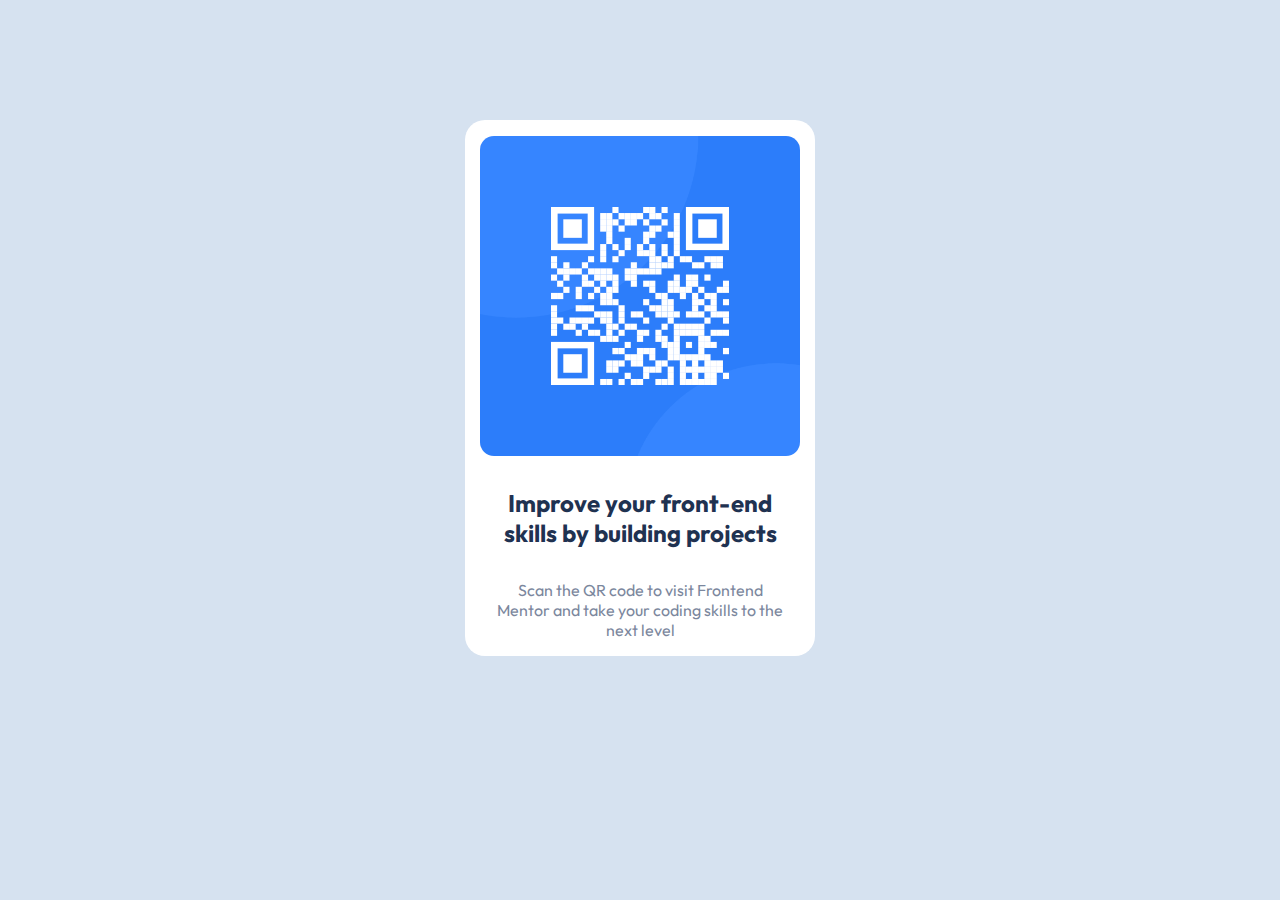
==== index.html @ 6a4e22a7 "Add files via upload" ====
<!DOCTYPE html>
<html lang="en">
<head>
    <meta charset="UTF-8">
    <meta http-equiv="X-UA-Compatible" content="IE=edge">
    <meta name="viewport" content="width=device-width, initial-scale=1.0">
    <title>frontend Mentor's QR code</title>
    <link rel="stylesheet" href="style.css">
    <link rel="preconnect" href="https://fonts.googleapis.com">
    <link rel="preconnect" href="https://fonts.gstatic.com" crossorigin>
    <link href="https://fonts.googleapis.com/css2?family=Outfit:wght@100;400;700&display=swap" rel="stylesheet">
</head>
<body>
    <div class="container">
        <img src="qr-code-component-main/images/image-qr-code.png" alt="QR Code">
        <h1>Improve your front-end skills by building projects</h1>
        <p>Scan the QR code to visit Frontend Mentor and take your coding skills to the next level</p>
    </div>
</body>
</html>
---- style.css ----
:root {
    --my_white: hsl(0, 0%, 100%);
    --my_light_gray: hsl(212, 45%, 89%);
    --my_grayish_blue: hsl(220, 15%, 55%);
    --my_dark_blue: hsl(218, 44%, 22%);
}

body {
    font-weight: 700;
    text-align: center;
    font-family: 'Outfit', sans-serif;
    background-color: var(--my_light_gray);
    text-align: center;
}
.container {
    display: flex;
    flex-direction: column;
    justify-content: center;
    align-items: center;
    max-width: 350px;
    border-radius: 20px;
    background-color: var(--my_white);
    margin: 120px auto;
}
img {
    padding: 1rem;
    max-width: 320px;
    border-radius: 30px;
}
h1 {
    width: 300px;
    font-size: x-large;
    color: var(--my_dark_blue);
}
p {
    width: 290px;
    font: xx-large;
    color: var(--my_grayish_blue);
    font-weight: 400;
}

@media (max-width:320px) {
    .container{
        max-width: 320px;
    }
    img {
        width: 280px;
    }
}
@media (max-width:375px) {
    .container{
        max-width: 375px;
    }
    img {
        max-width: 310px;
    }
}
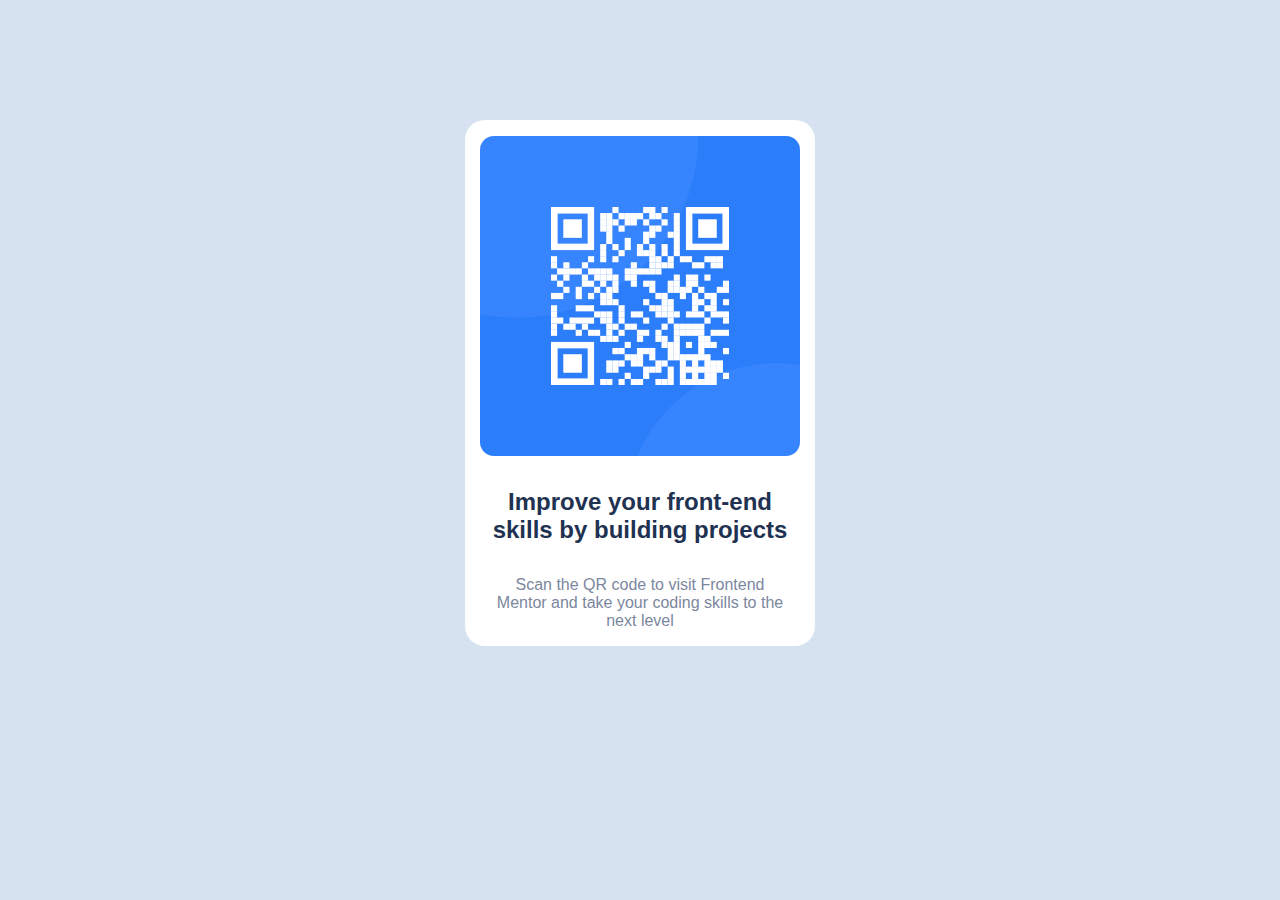
==== commit 317f67df: "Update index.html" ====
--- a/index.html
+++ b/index.html
@@ -6,15 +6,12 @@
     <meta name="viewport" content="width=device-width, initial-scale=1.0">
     <title>frontend Mentor's QR code</title>
     <link rel="stylesheet" href="style.css">
-    <link rel="preconnect" href="https://fonts.googleapis.com">
-    <link rel="preconnect" href="https://fonts.gstatic.com" crossorigin>
-    <link href="https://fonts.googleapis.com/css2?family=Outfit:wght@100;400;700&display=swap" rel="stylesheet">
 </head>
 <body>
-    <div class="container">
+    <main class="container">
         <img src="qr-code-component-main/images/image-qr-code.png" alt="QR Code">
         <h1>Improve your front-end skills by building projects</h1>
         <p>Scan the QR code to visit Frontend Mentor and take your coding skills to the next level</p>
-    </div>
+    </main>
 </body>
-</html>+</html>
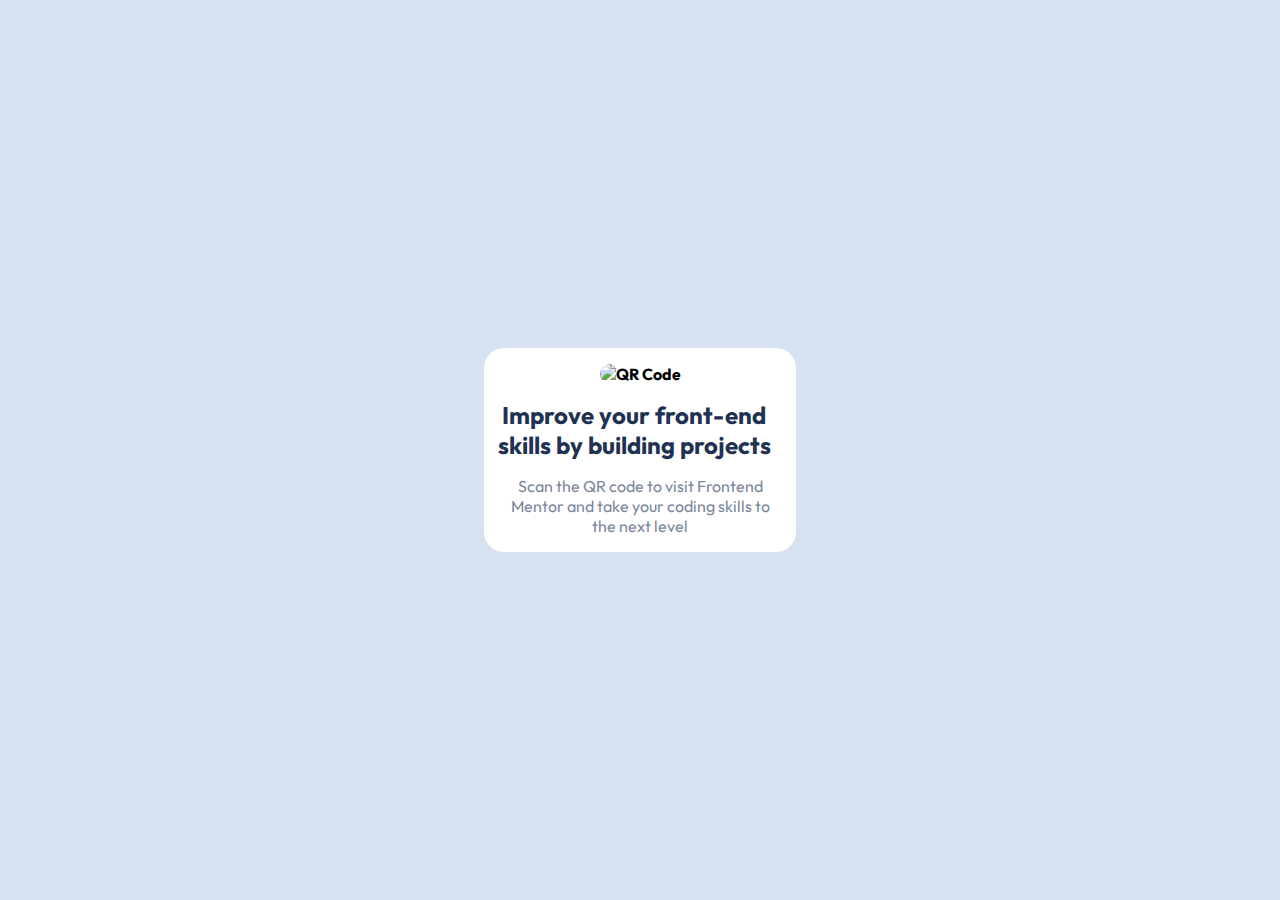
==== commit 47ec10cb: "Update index.html" ====
--- a/index.html
+++ b/index.html
@@ -3,15 +3,20 @@
 <head>
     <meta charset="UTF-8">
     <meta http-equiv="X-UA-Compatible" content="IE=edge">
+    <link rel="icon" type="image/png" sizes="32x32" href="./images/favicon-32x32.png">
     <meta name="viewport" content="width=device-width, initial-scale=1.0">
-    <title>frontend Mentor's QR code</title>
+    <title>QR code</title>
     <link rel="stylesheet" href="style.css">
 </head>
 <body>
-    <main class="container">
-        <img src="qr-code-component-main/images/image-qr-code.png" alt="QR Code">
-        <h1>Improve your front-end skills by building projects</h1>
-        <p>Scan the QR code to visit Frontend Mentor and take your coding skills to the next level</p>
-    </main>
+  <main class="container">
+    <figure>
+      <img src="./images/image-qr-code.png" alt="QR Code">
+    </figure>
+    <div class="text-area">
+      <h1>Improve your front-end skills by building projects</h1>
+      <p>Scan the QR code to visit Frontend Mentor and take your coding skills to the next level</p>
+    </div>
+  </main>
 </body>
 </html>
--- a/style.css
+++ b/style.css
@@ -1,3 +1,5 @@
+@import url('https://fonts.googleapis.com/css2?family=Outfit:wght@100;400;700&display=swap');
+
 :root {
     --my_white: hsl(0, 0%, 100%);
     --my_light_gray: hsl(212, 45%, 89%);
@@ -5,26 +7,34 @@
     --my_dark_blue: hsl(218, 44%, 22%);
 }
 
+* {
+    margin: 0;
+    padding: 0;
+}
+
 body {
+    height: 100dvh;
+    display: flex;
+    flex-direction: column;
+    justify-content: center;
+    align-items: center;
     font-weight: 700;
     text-align: center;
     font-family: 'Outfit', sans-serif;
     background-color: var(--my_light_gray);
-    text-align: center;
 }
 .container {
+    max-width: 350px;
+    border-radius: 20px;
+    background-color: var(--my_white);
     display: flex;
     flex-direction: column;
     justify-content: center;
     align-items: center;
-    max-width: 350px;
-    border-radius: 20px;
-    background-color: var(--my_white);
-    margin: 120px auto;
 }
 img {
     padding: 1rem;
-    max-width: 320px;
+    max-width: 280px;
     border-radius: 30px;
 }
 h1 {
@@ -33,25 +43,18 @@
     color: var(--my_dark_blue);
 }
 p {
-    width: 290px;
+    margin: 1rem;
     font: xx-large;
+    font-weight: 400;
+    max-width: 280px;
     color: var(--my_grayish_blue);
-    font-weight: 400;
 }
 
-@media (max-width:320px) {
+@media (min-width:1024px) {
     .container{
+        max-width: 1024px;
+    }
+    img {
         max-width: 320px;
     }
-    img {
-        width: 280px;
-    }
 }
-@media (max-width:375px) {
-    .container{
-        max-width: 375px;
-    }
-    img {
-        max-width: 310px;
-    }
-}
